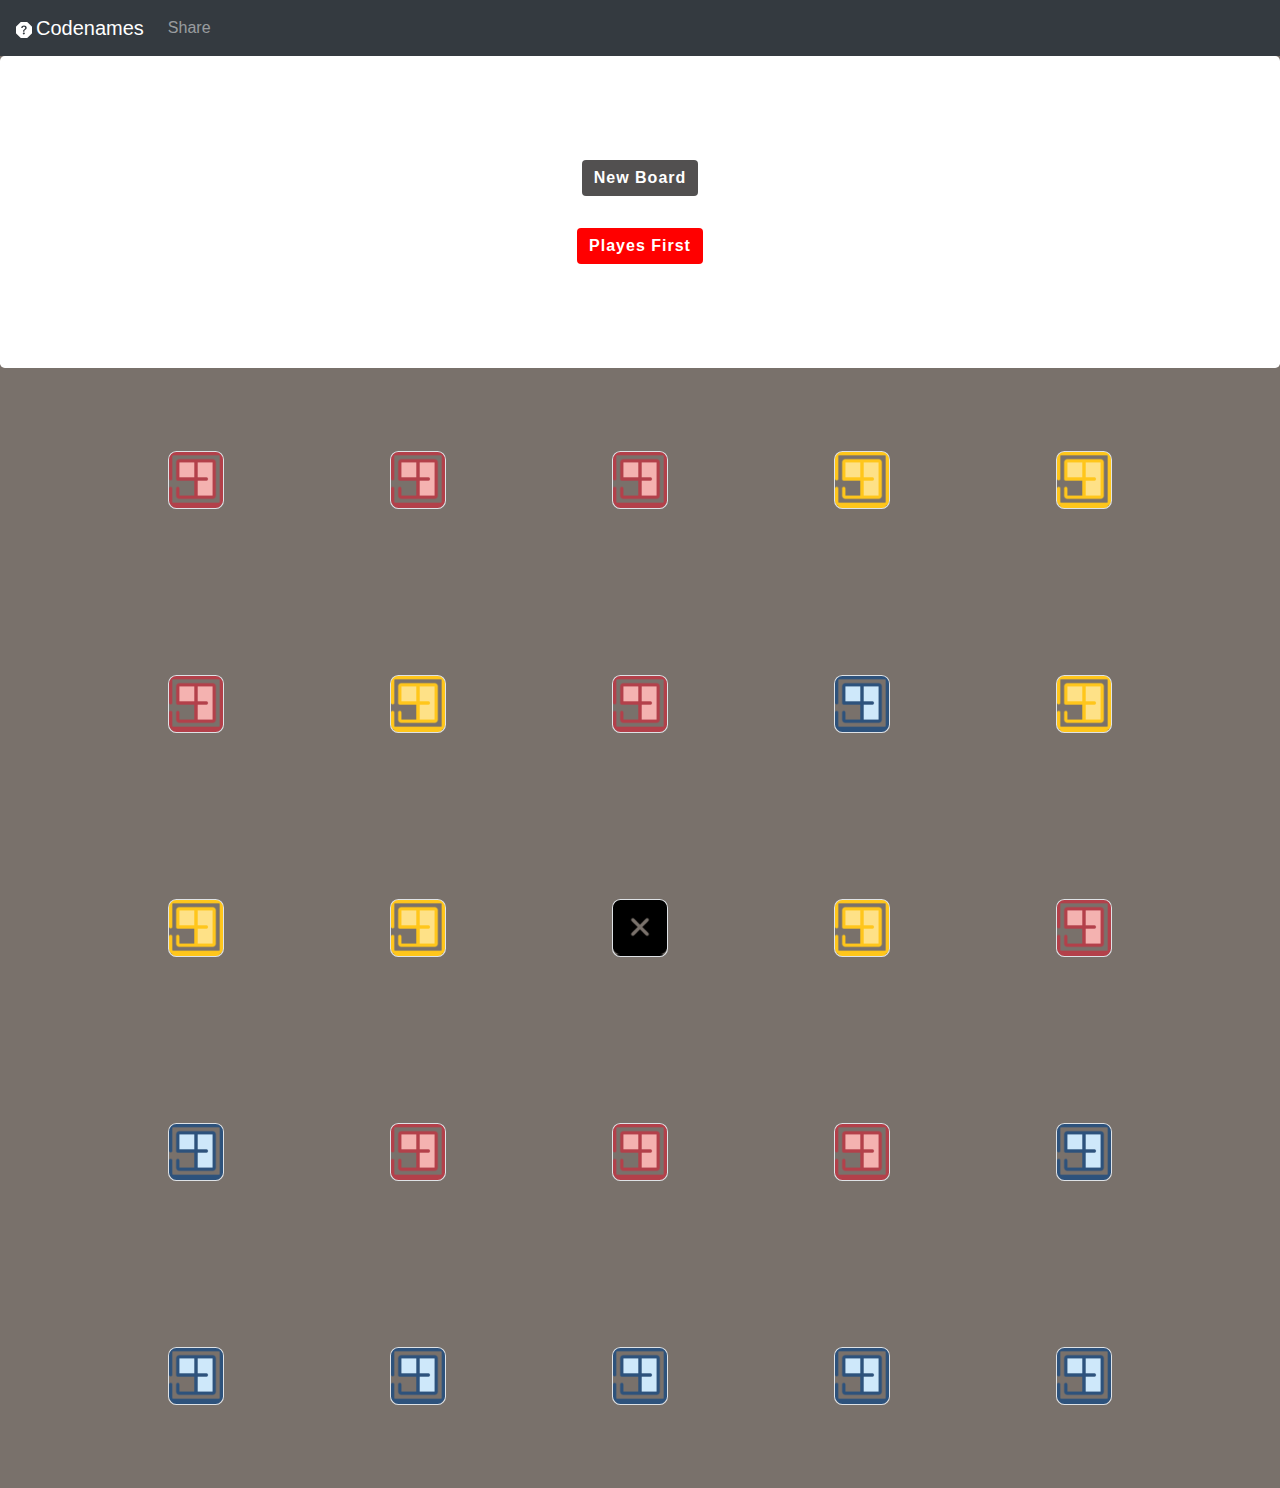
==== index.html @ 96f05309 "changes button name" ====
<!DOCTYPE html>
<html lang="en">

<head>

    <meta charset="utf-8">
    <meta name="viewport" content="width=device-width, initial-scale=1, shrink-to-fit=no">
    <meta name="description" content="Codenames keys">
    <meta name="author" content="Mark Otto, Jacob Thornton, and Bootstrap contributors">
    <meta name="generator" content="Jekyll v4.1.1">
    <meta name="theme-color" content="#343a40">
    
    
    <title>Codenames</title>

    <link rel="canonical" href="https://getbootstrap.com/docs/4.5/examples/album/">

    <!-- Bootstrap core CSS -->
    <link rel="stylesheet" href="https://stackpath.bootstrapcdn.com/bootstrap/4.5.2/css/bootstrap.min.css"
        integrity="sha384-JcKb8q3iqJ61gNV9KGb8thSsNjpSL0n8PARn9HuZOnIxN0hoP+VmmDGMN5t9UJ0Z" crossorigin="anonymous">

    <!-- Custom styles for this template -->
    <link rel="manifest" href="manifest.json" crossorigin="anonymous">
    <link rel="apple-touch-icon" href="images/icons/192.png">
    <link rel="stylesheet" href="album.css">

</head>

<body>
    <header>
        <nav class="navbar navbar-expand-lg navbar-dark bg-dark">
            <a class="navbar-brand" href="#"><svg width="20" height="20" viewBox="0 0 16 16" stroke-width="2" id="icon"  aria-hidden="true" class="bi bi-question-octagon-fill" fill="currentColor" xmlns="http://www.w3.org/2000/svg">
                <path fill-rule="evenodd" d="M11.46.146A.5.5 0 0 0 11.107 0H4.893a.5.5 0 0 0-.353.146L.146 4.54A.5.5 0 0 0 0 4.893v6.214a.5.5 0 0 0 .146.353l4.394 4.394a.5.5 0 0 0 .353.146h6.214a.5.5 0 0 0 .353-.146l4.394-4.394a.5.5 0 0 0 .146-.353V4.893a.5.5 0 0 0-.146-.353L11.46.146zM6.57 6.033H5.25C5.22 4.147 6.68 3.5 8.006 3.5c1.397 0 2.673.73 2.673 2.24 0 1.08-.635 1.594-1.244 2.057-.737.559-1.01.768-1.01 1.486v.355H7.117l-.007-.463c-.038-.927.495-1.498 1.168-1.987.59-.444.965-.736.965-1.371 0-.825-.628-1.168-1.314-1.168-.901 0-1.358.603-1.358 1.384zm1.251 6.443c-.584 0-1.009-.394-1.009-.927 0-.552.425-.94 1.01-.94.609 0 1.028.388 1.028.94 0 .533-.42.927-1.029.927z"/>
              </svg>Codenames</a>
            <button class="navbar-toggler" type="button" data-toggle="collapse" data-target="#navbarColor01" aria-controls="navbarColor01" aria-expanded="false" aria-label="Toggle navigation">
              <span class="navbar-toggler-icon"></span>
            </button>
        
            <div class="collapse navbar-collapse" id="navbarColor01">
              <ul class="navbar-nav mr-auto">
                <li class="nav-item">
                  <a class="nav-link" href="#">Share</a>
                </li>
              </ul>
            </div>
          </nav>
    
    </header>

    <main role="main">

        <section class="jumbotron text-center">
            <div class="container">
                <p>
                    <a href="#" class="btn btn-primary my-2" id="newBoard">New Board</a>
                </p>
                <p>
                    <a href="#" class="btn btn-secondary my-2" id="whoPlays">Playes First</a>
                </p>
            </div>
        </section>

        <div id="mainDiv" class="container">
            <div class="container" id="squares">
                <div class='row'>


                    <div class="square border"></div>
                    <div class="square border"></div>
                    <div class="square border"></div>
                    <div class="square border"></div>
                    <div class="square border"></div>



                    <div class="square border"></div>
                    <div class="square border"></div>
                    <div class="square border"></div>
                    <div class="square border"></div>
                    <div class="square border"></div>


                    <div class="square border"></div>
                    <div class="square border"></div>
                    <div class="square border"></div>
                    <div class="square border"></div>
                    <div class="square border"></div>

                    <div class="square border"></div>
                    <div class="square border"></div>
                    <div class="square border"></div>
                    <div class="square border"></div>
                    <div class="square border"></div>



                    <div class="square border"></div>
                    <div class="square border"></div>
                    <div class="square border"></div>
                    <div class="square border"></div>
                    <div class="square border"></div>

                </div>
            </div>
        </div>

    </main>

    <script src="https://code.jquery.com/jquery-3.5.1.min.js"
        integrity="sha256-9/aliU8dGd2tb6OSsuzixeV4y/faTqgFtohetphbbj0=" crossorigin="anonymous"></script>
    <script src="https://cdn.jsdelivr.net/npm/popper.js@1.16.1/dist/umd/popper.min.js"
        integrity="sha384-9/reFTGAW83EW2RDu2S0VKaIzap3H66lZH81PoYlFhbGU+6BZp6G7niu735Sk7lN"
        crossorigin="anonymous"></script>
    <script src="https://stackpath.bootstrapcdn.com/bootstrap/4.5.2/js/bootstrap.min.js"
        integrity="sha384-B4gt1jrGC7Jh4AgTPSdUtOBvfO8shuf57BaghqFfPlYxofvL8/KUEfYiJOMMV+rV"
        crossorigin="anonymous"></script>
    <script src="sourceCode.js"></script>
</body>

</html>
---- album.css ----
.jumbotron {
  padding-top: 1rem;
  padding-bottom: 1rem;
  margin-bottom: 0;
  background-color: #fff;
}
@media (min-width: 768px) {
  .jumbotron {
    padding-top: 6rem;
    padding-bottom: 6rem;
  }
}

.jumbotron p:last-child {
  margin-bottom: 0;
}

.jumbotron h1 {
  font-weight: 300;
}

.jumbotron .container {
  max-width: 40rem;
}

footer {
  padding-top: 3rem;
  padding-bottom: 3rem;
}

footer p {
  margin-bottom: .25rem;
}

body{
  background-color:  #79716b;
  
}

.square {

  width: 5%;
  background-image: url("images/default.png");
  /* background-image: url("images/square.png"); */
  background-size: contain;
	padding-bottom: 5%;
	float: left;
  margin: 7.5%;
	border-radius: 15%;
	transition: background 0.6s;
	-webkit-transition: background 0.6s;
	-moz-transition: background 0.6s;
}

#newBoard{
  background-color: rgb(82, 80, 80);
}

#whoPlays{
  transition: background 0.6s;
	-webkit-transition: background 0.6s;
	-moz-transition: background 0.6s;
}

#icon {
  padding-right: 4px;
}

.my-2 {
  border: none;
  font-weight: 700;
  letter-spacing: 1px;
	font-size: inherit;
	transition: all 0.3s;
	-webkit-transition: all 0.3s;
	-moz-transition: all 0.3s;
}
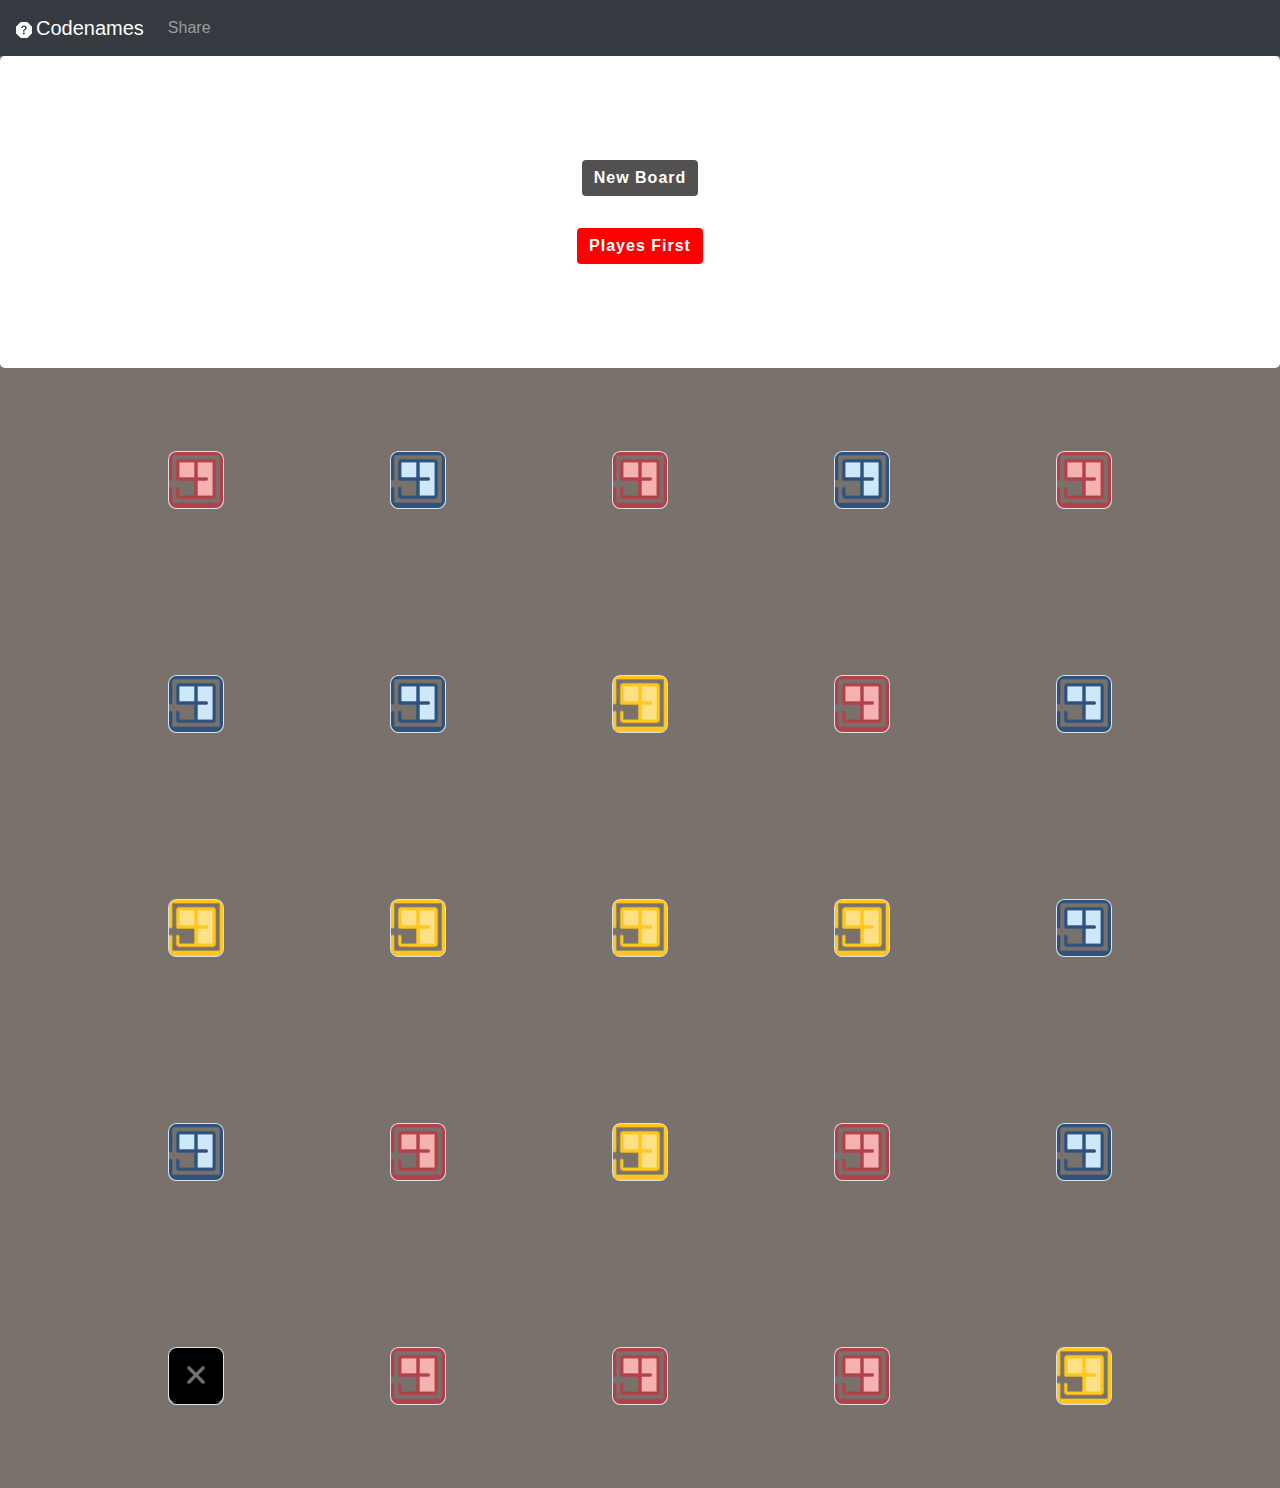
==== commit 0e4318ff: "removes unused link" ====
--- a/index.html
+++ b/index.html
@@ -13,7 +13,6 @@
     
     <title>Codenames</title>
 
-    <link rel="canonical" href="https://getbootstrap.com/docs/4.5/examples/album/">
 
     <!-- Bootstrap core CSS -->
     <link rel="stylesheet" href="https://stackpath.bootstrapcdn.com/bootstrap/4.5.2/css/bootstrap.min.css"
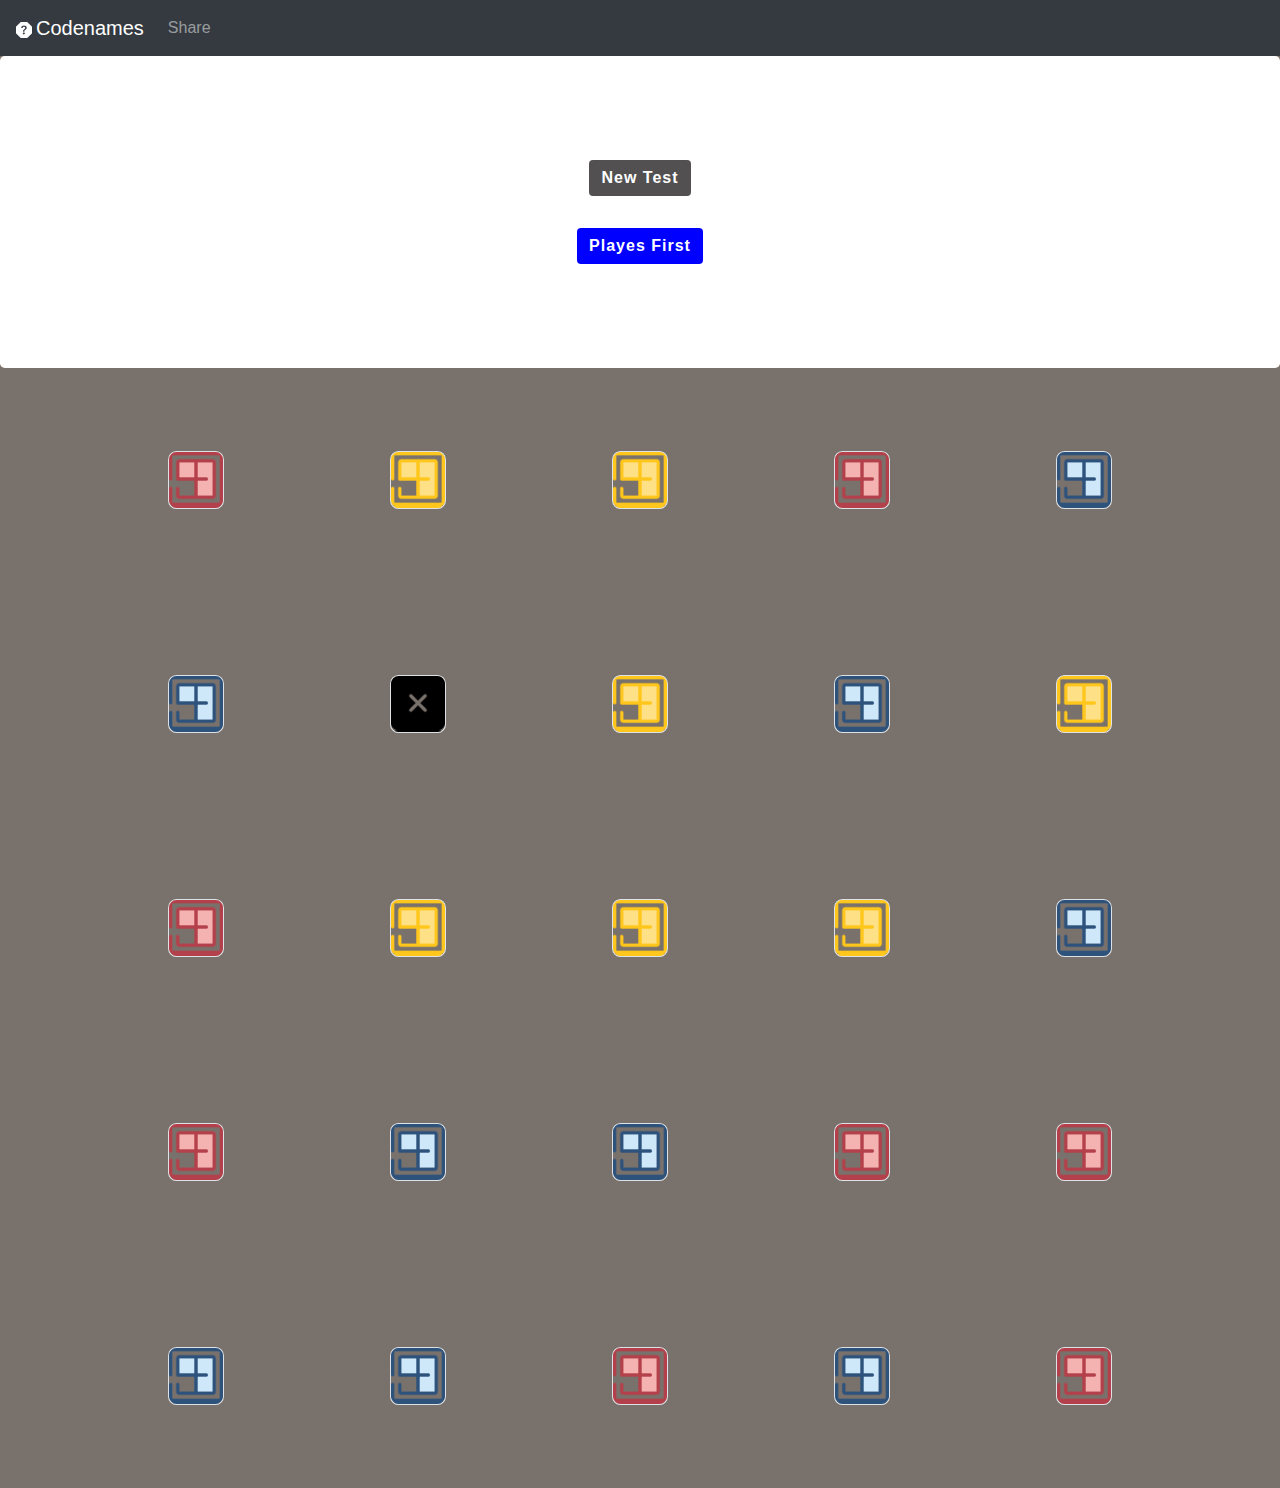
==== commit 096fe0c7: "service worker test" ====
--- a/index.html
+++ b/index.html
@@ -51,7 +51,7 @@
         <section class="jumbotron text-center">
             <div class="container">
                 <p>
-                    <a href="#" class="btn btn-primary my-2" id="newBoard">New Board</a>
+                    <a href="#" class="btn btn-primary my-2" id="newBoard">New Test</a>
                 </p>
                 <p>
                     <a href="#" class="btn btn-secondary my-2" id="whoPlays">Playes First</a>
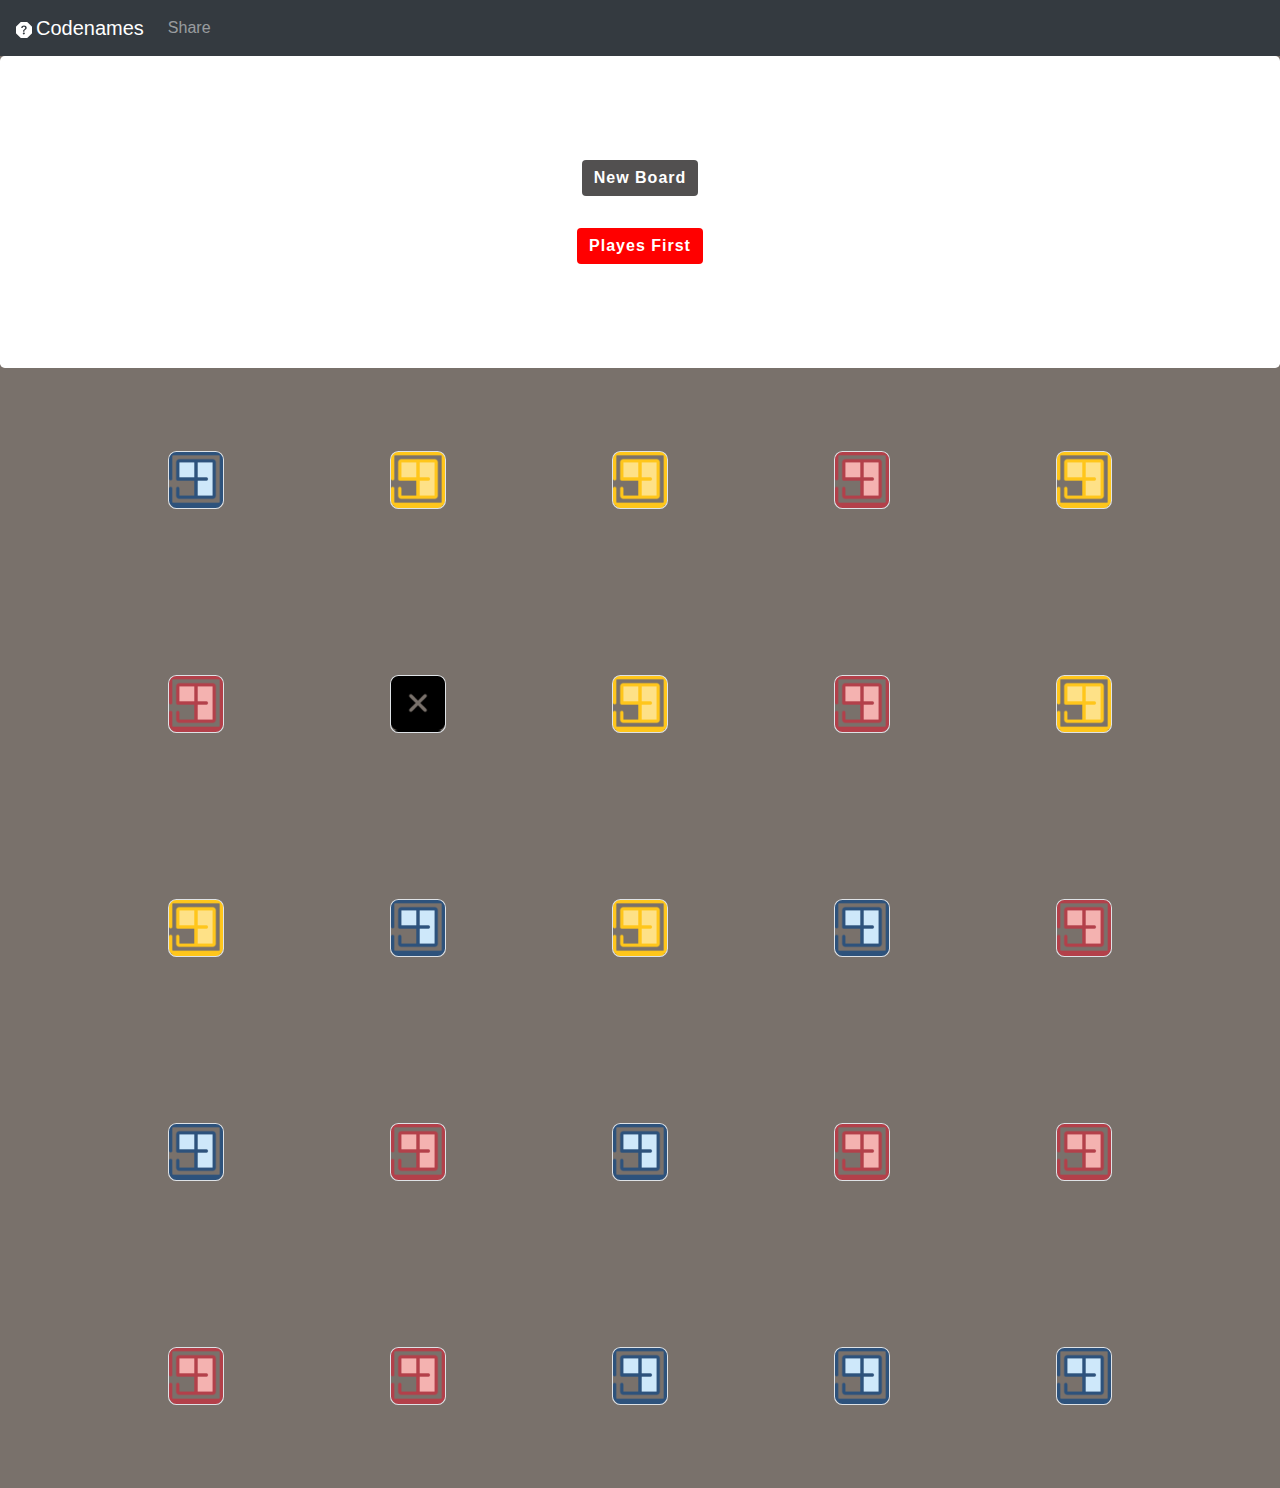
==== commit 31b113b0: "upgrades new board button" ====
--- a/index.html
+++ b/index.html
@@ -51,7 +51,7 @@
         <section class="jumbotron text-center">
             <div class="container">
                 <p>
-                    <a href="#" class="btn btn-primary my-2" id="newBoard">New Test</a>
+                    <a href="#" class="btn btn-primary my-2" id="newBoard">New Board</a>
                 </p>
                 <p>
                     <a href="#" class="btn btn-secondary my-2" id="whoPlays">Playes First</a>
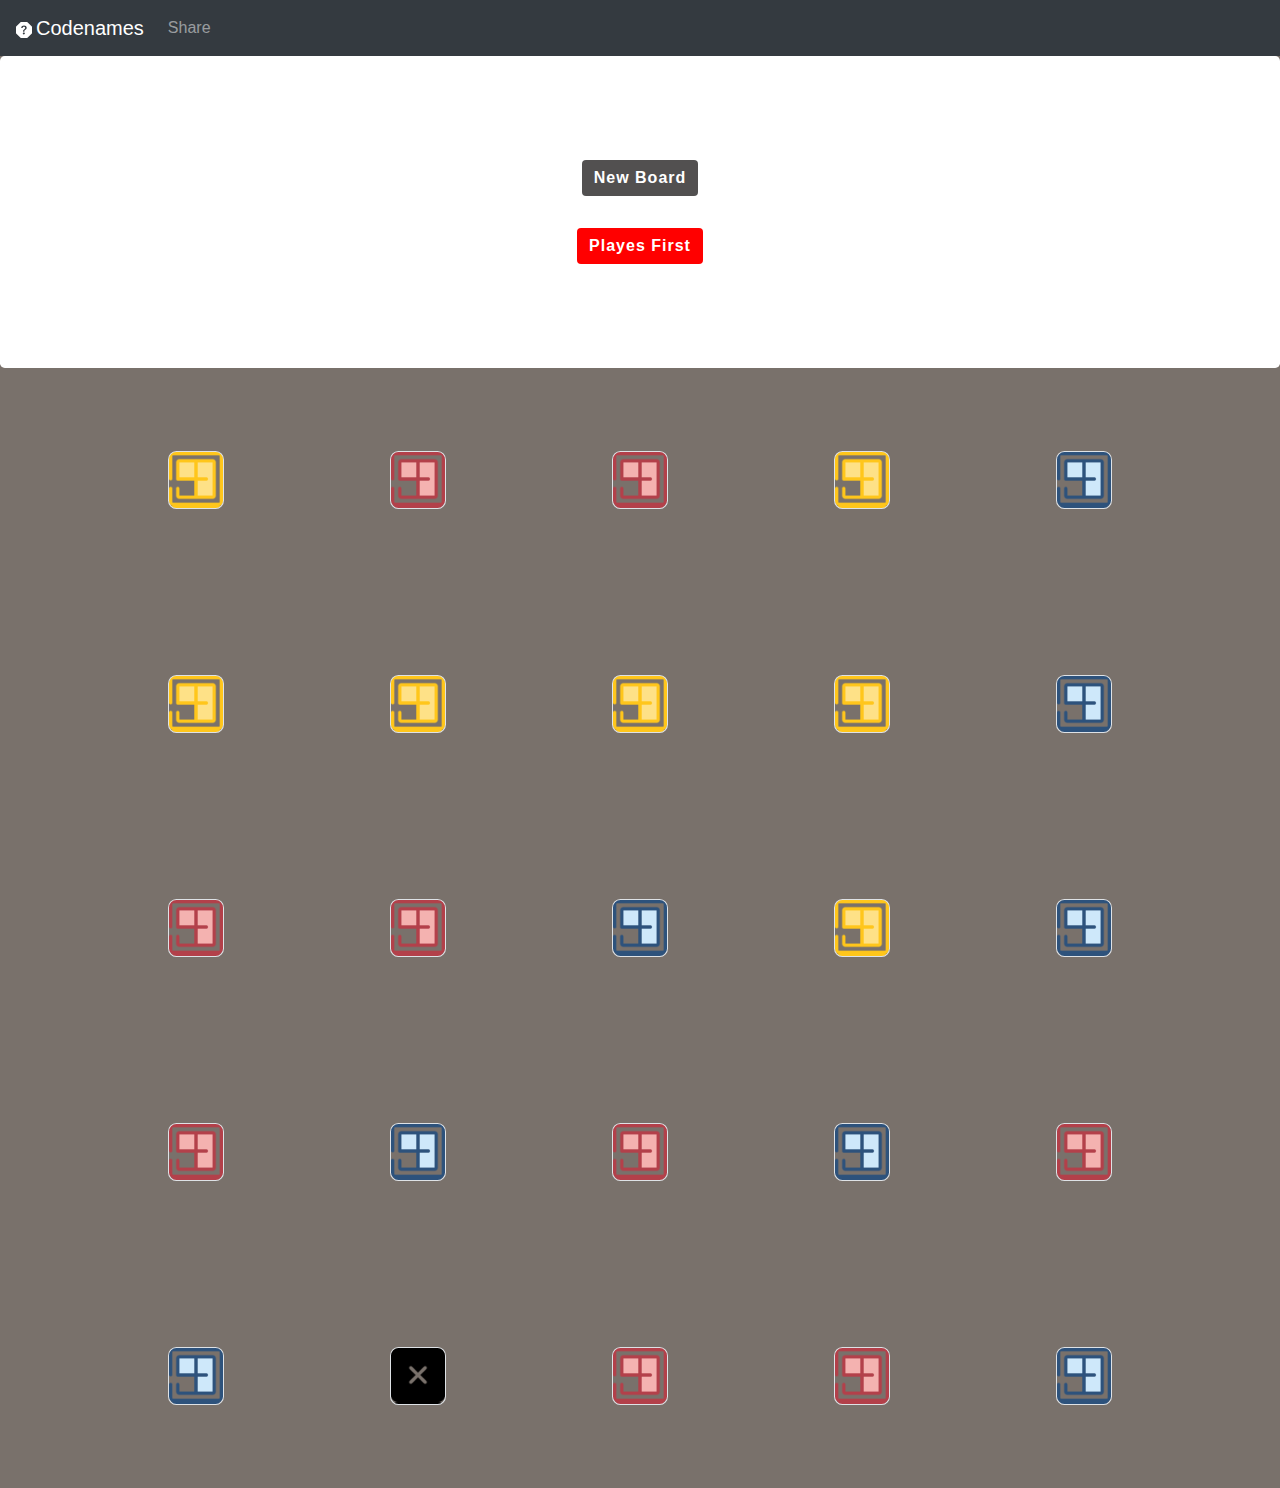
==== commit 29f7e5cf: "adds Google Analytics script" ====
--- a/index.html
+++ b/index.html
@@ -9,8 +9,19 @@
     <meta name="author" content="Mark Otto, Jacob Thornton, and Bootstrap contributors">
     <meta name="generator" content="Jekyll v4.1.1">
     <meta name="theme-color" content="#343a40">
-    
-    
+
+    <!-- Global site tag (gtag.js) - Google Analytics -->
+    <script async src="https://www.googletagmanager.com/gtag/js?id=UA-176443265-1"></script>
+    <script>
+        window.dataLayer = window.dataLayer || [];
+        function gtag() { dataLayer.push(arguments); }
+        gtag('js', new Date());
+
+        gtag('config', 'UA-176443265-1');
+    </script>
+
+
+
     <title>Codenames</title>
 
 
@@ -28,22 +39,26 @@
 <body>
     <header>
         <nav class="navbar navbar-expand-lg navbar-dark bg-dark">
-            <a class="navbar-brand" href="#"><svg width="20" height="20" viewBox="0 0 16 16" stroke-width="2" id="icon"  aria-hidden="true" class="bi bi-question-octagon-fill" fill="currentColor" xmlns="http://www.w3.org/2000/svg">
-                <path fill-rule="evenodd" d="M11.46.146A.5.5 0 0 0 11.107 0H4.893a.5.5 0 0 0-.353.146L.146 4.54A.5.5 0 0 0 0 4.893v6.214a.5.5 0 0 0 .146.353l4.394 4.394a.5.5 0 0 0 .353.146h6.214a.5.5 0 0 0 .353-.146l4.394-4.394a.5.5 0 0 0 .146-.353V4.893a.5.5 0 0 0-.146-.353L11.46.146zM6.57 6.033H5.25C5.22 4.147 6.68 3.5 8.006 3.5c1.397 0 2.673.73 2.673 2.24 0 1.08-.635 1.594-1.244 2.057-.737.559-1.01.768-1.01 1.486v.355H7.117l-.007-.463c-.038-.927.495-1.498 1.168-1.987.59-.444.965-.736.965-1.371 0-.825-.628-1.168-1.314-1.168-.901 0-1.358.603-1.358 1.384zm1.251 6.443c-.584 0-1.009-.394-1.009-.927 0-.552.425-.94 1.01-.94.609 0 1.028.388 1.028.94 0 .533-.42.927-1.029.927z"/>
-              </svg>Codenames</a>
-            <button class="navbar-toggler" type="button" data-toggle="collapse" data-target="#navbarColor01" aria-controls="navbarColor01" aria-expanded="false" aria-label="Toggle navigation">
-              <span class="navbar-toggler-icon"></span>
+            <a class="navbar-brand" href="#"><svg width="20" height="20" viewBox="0 0 16 16" stroke-width="2" id="icon"
+                    aria-hidden="true" class="bi bi-question-octagon-fill" fill="currentColor"
+                    xmlns="http://www.w3.org/2000/svg">
+                    <path fill-rule="evenodd"
+                        d="M11.46.146A.5.5 0 0 0 11.107 0H4.893a.5.5 0 0 0-.353.146L.146 4.54A.5.5 0 0 0 0 4.893v6.214a.5.5 0 0 0 .146.353l4.394 4.394a.5.5 0 0 0 .353.146h6.214a.5.5 0 0 0 .353-.146l4.394-4.394a.5.5 0 0 0 .146-.353V4.893a.5.5 0 0 0-.146-.353L11.46.146zM6.57 6.033H5.25C5.22 4.147 6.68 3.5 8.006 3.5c1.397 0 2.673.73 2.673 2.24 0 1.08-.635 1.594-1.244 2.057-.737.559-1.01.768-1.01 1.486v.355H7.117l-.007-.463c-.038-.927.495-1.498 1.168-1.987.59-.444.965-.736.965-1.371 0-.825-.628-1.168-1.314-1.168-.901 0-1.358.603-1.358 1.384zm1.251 6.443c-.584 0-1.009-.394-1.009-.927 0-.552.425-.94 1.01-.94.609 0 1.028.388 1.028.94 0 .533-.42.927-1.029.927z" />
+                </svg>Codenames</a>
+            <button class="navbar-toggler" type="button" data-toggle="collapse" data-target="#navbarColor01"
+                aria-controls="navbarColor01" aria-expanded="false" aria-label="Toggle navigation">
+                <span class="navbar-toggler-icon"></span>
             </button>
-        
+
             <div class="collapse navbar-collapse" id="navbarColor01">
-              <ul class="navbar-nav mr-auto">
-                <li class="nav-item">
-                  <a class="nav-link" href="#">Share</a>
-                </li>
-              </ul>
+                <ul class="navbar-nav mr-auto">
+                    <li class="nav-item">
+                        <a class="nav-link" href="#">Share</a>
+                    </li>
+                </ul>
             </div>
-          </nav>
-    
+        </nav>
+
     </header>
 
     <main role="main">
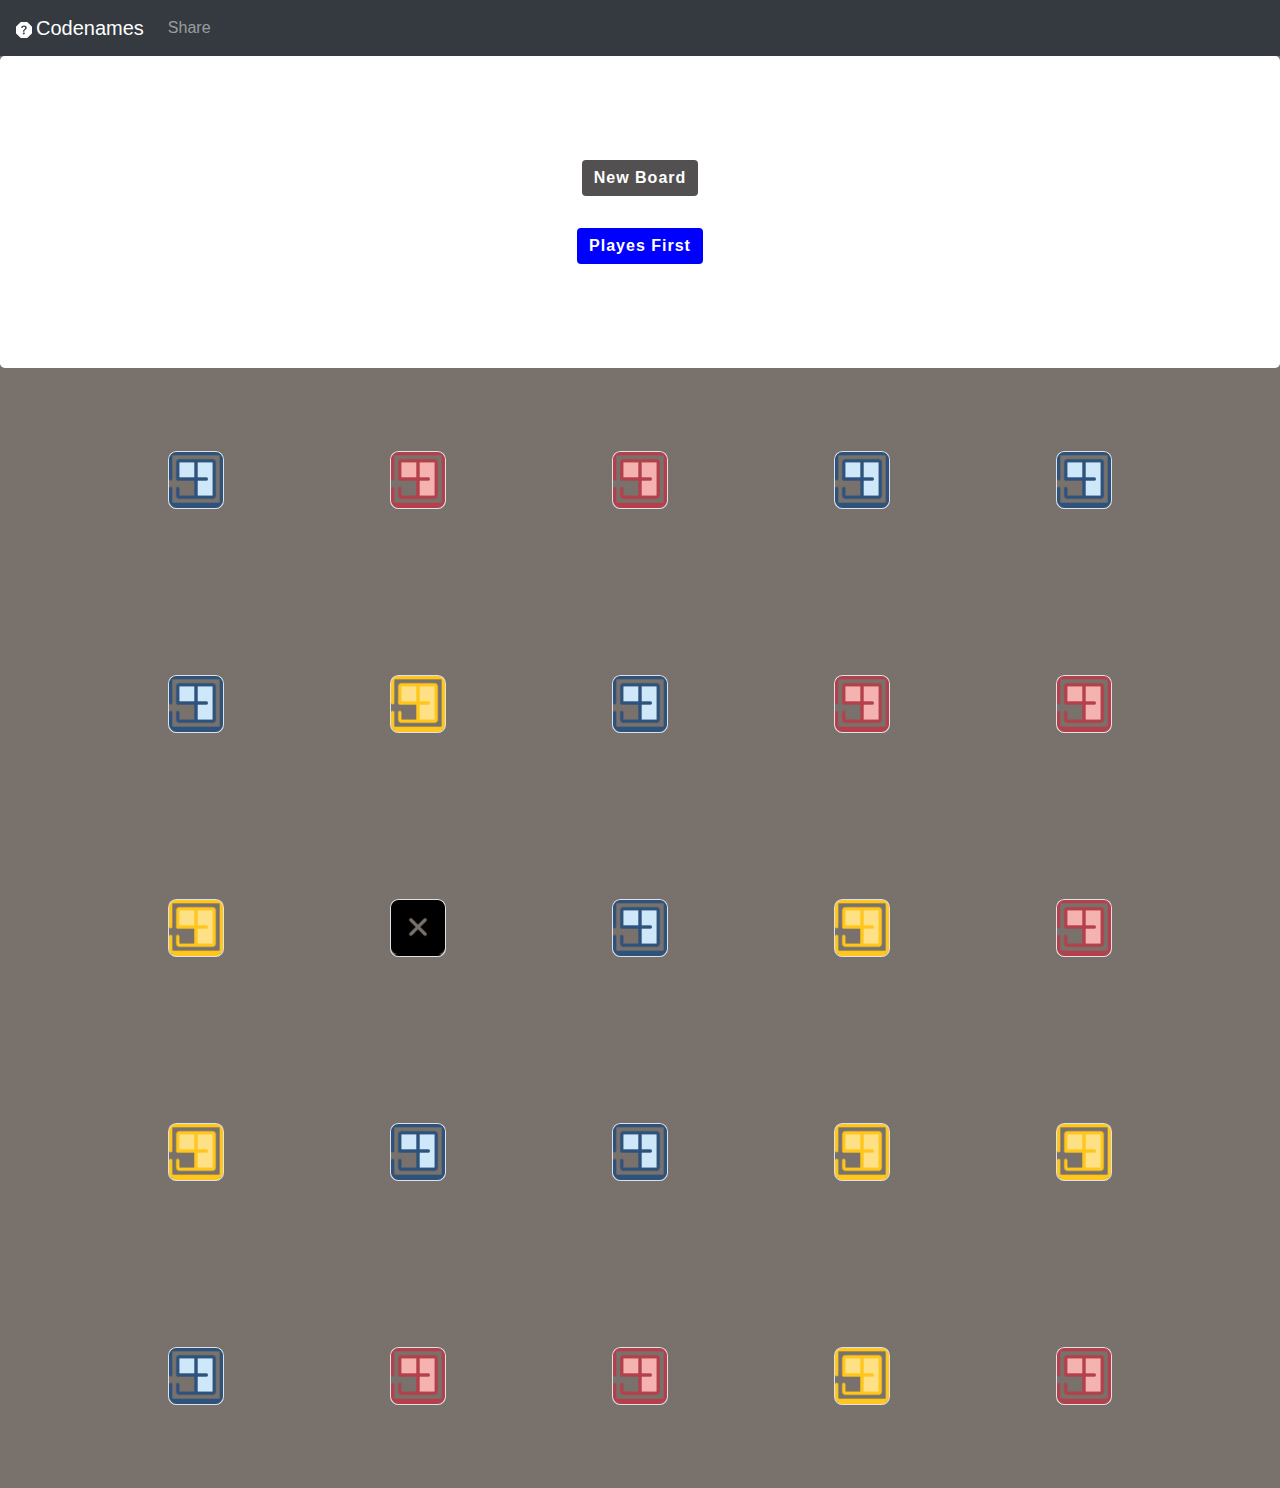
==== commit bb880e26: "adds share option" ====
--- a/index.html
+++ b/index.html
@@ -53,7 +53,7 @@
             <div class="collapse navbar-collapse" id="navbarColor01">
                 <ul class="navbar-nav mr-auto">
                     <li class="nav-item">
-                        <a class="nav-link" href="#">Share</a>
+                        <a class="nav-link" href="#" onclick="ShareApp()">Share</a>
                     </li>
                 </ul>
             </div>
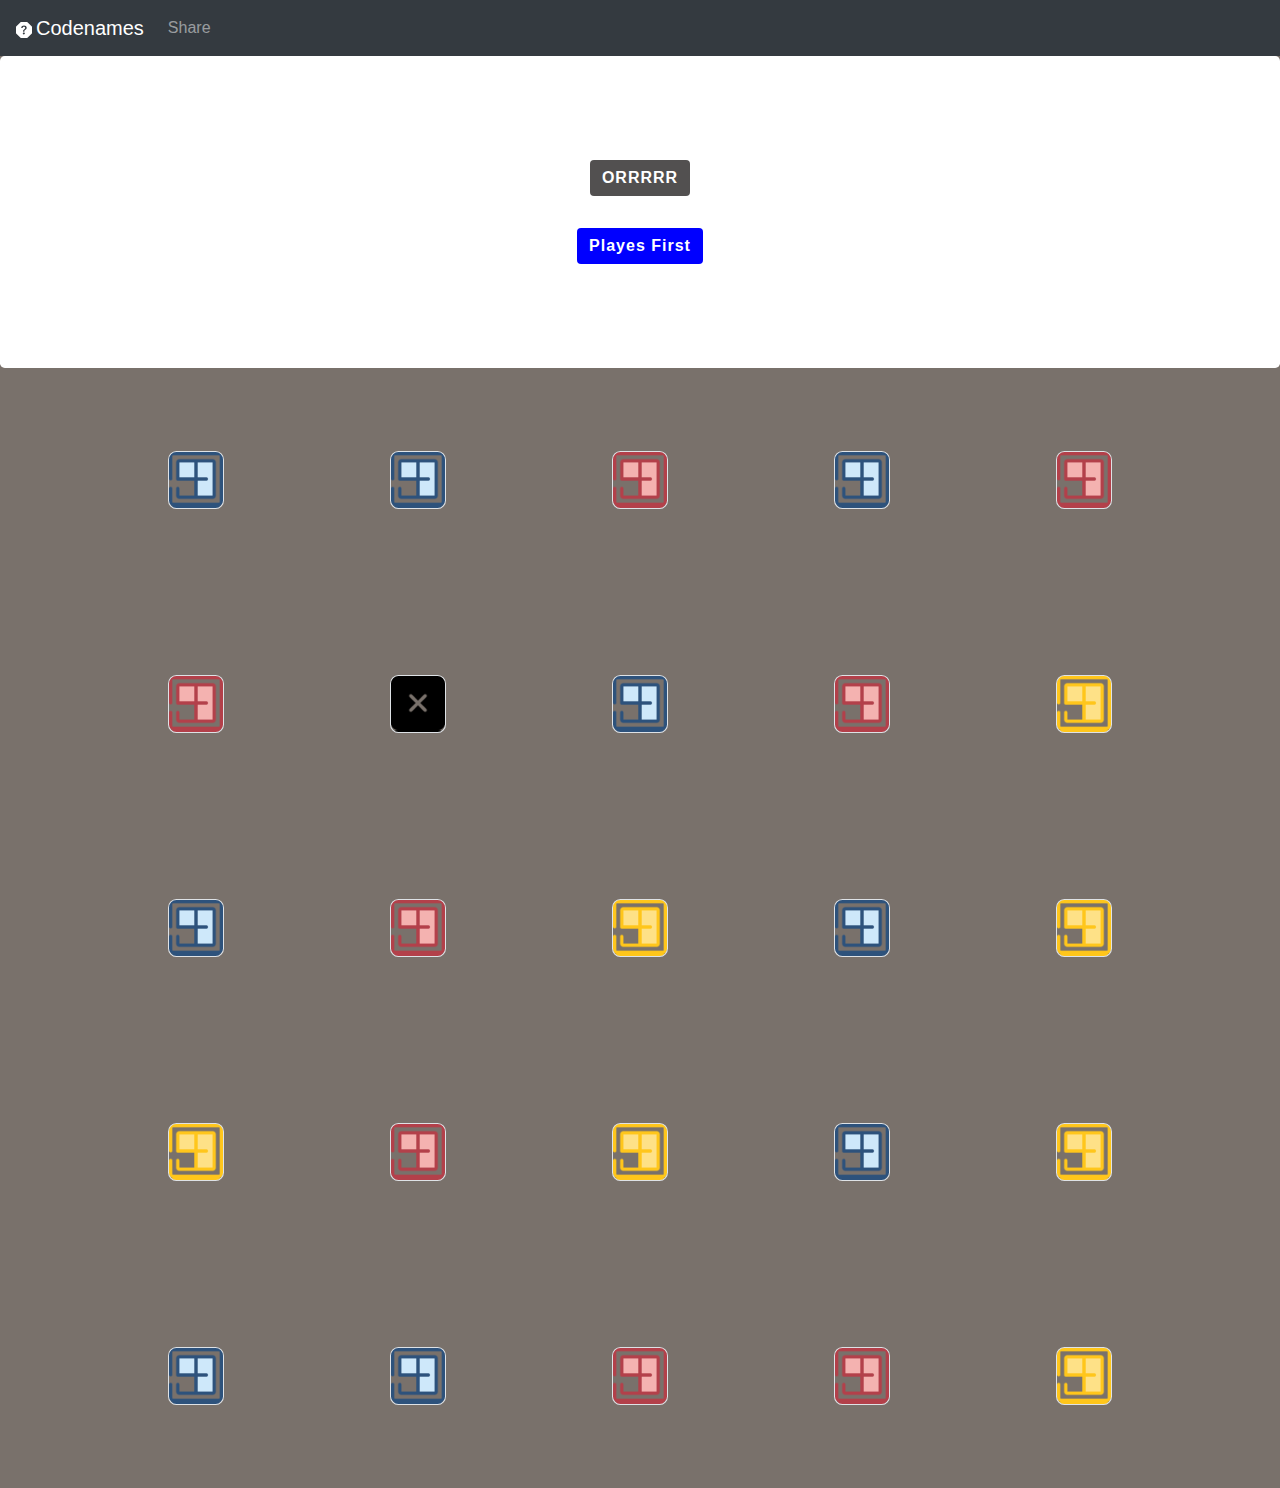
==== commit 3a480c26: "test" ====
--- a/index.html
+++ b/index.html
@@ -66,7 +66,7 @@
         <section class="jumbotron text-center">
             <div class="container">
                 <p>
-                    <a href="#" class="btn btn-primary my-2" id="newBoard">New Board</a>
+                    <a href="#" class="btn btn-primary my-2" id="newBoard">ORRRRR</a>
                 </p>
                 <p>
                     <a href="#" class="btn btn-secondary my-2" id="whoPlays">Playes First</a>
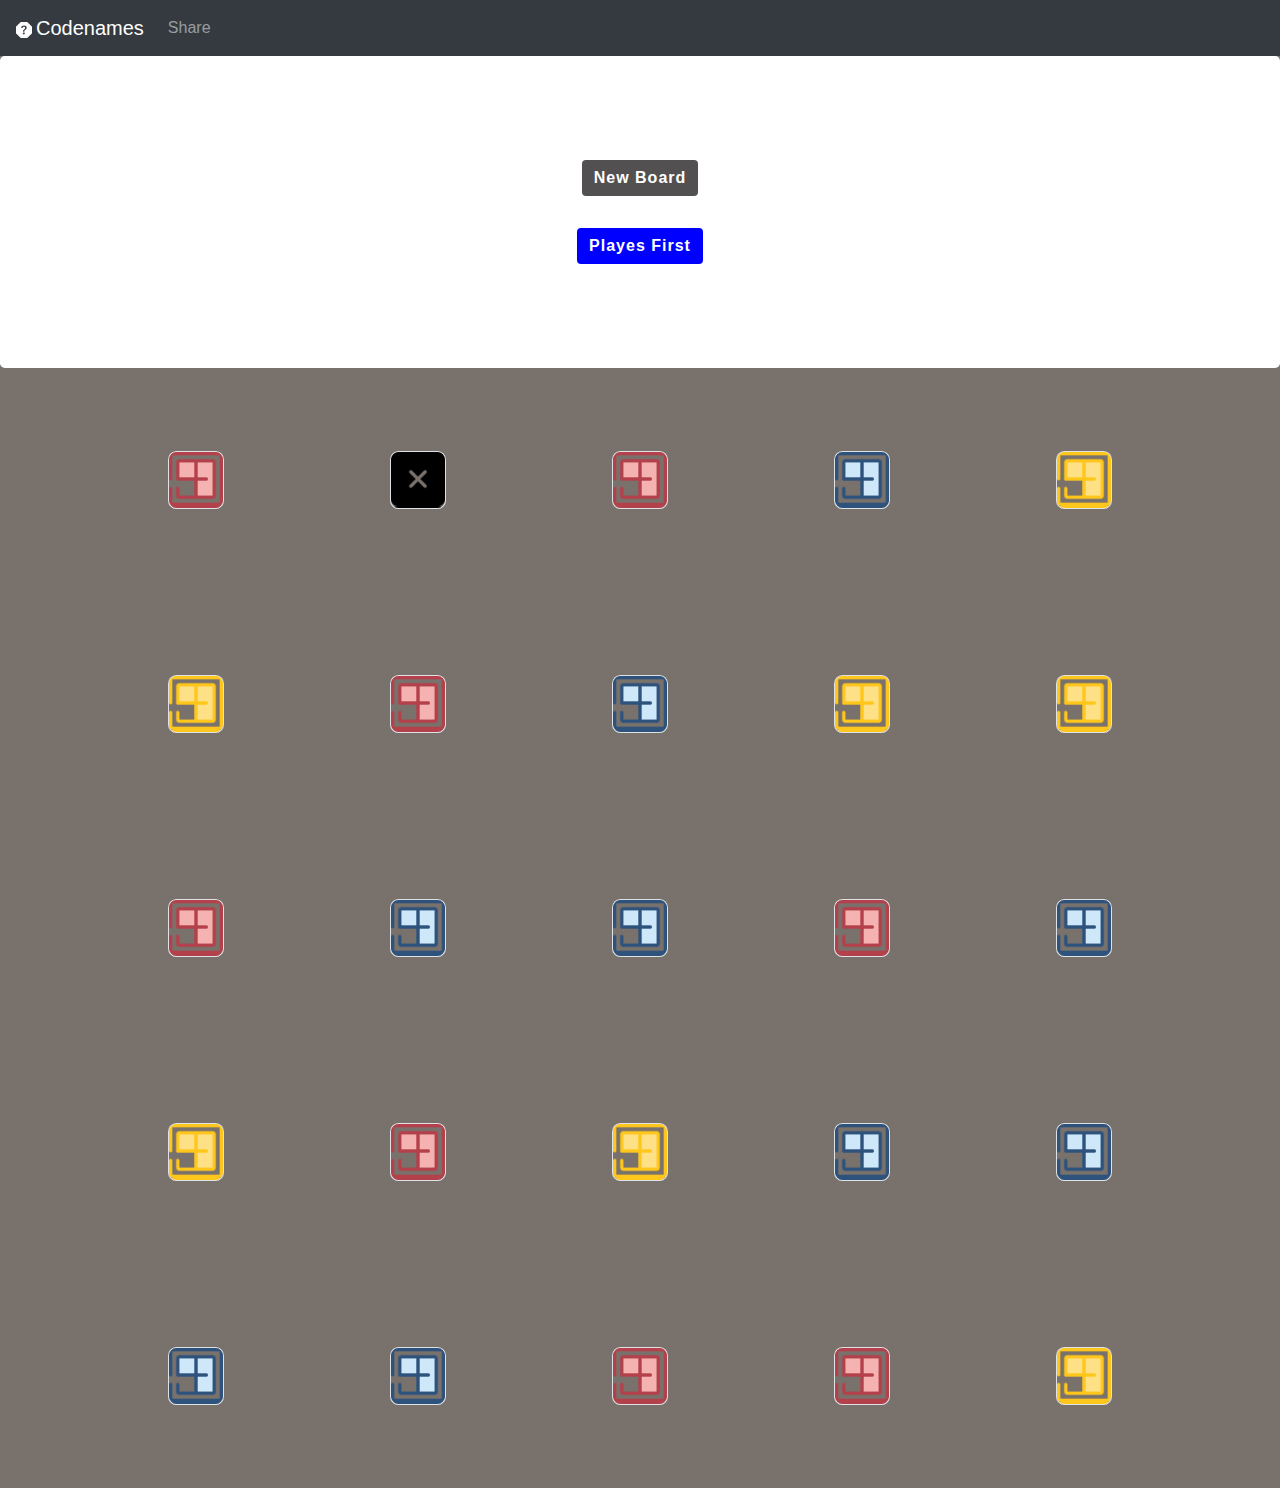
==== commit 0c52a9a5: "updated index" ====
--- a/index.html
+++ b/index.html
@@ -66,7 +66,7 @@
         <section class="jumbotron text-center">
             <div class="container">
                 <p>
-                    <a href="#" class="btn btn-primary my-2" id="newBoard">ORRRRR</a>
+                    <a href="#" class="btn btn-primary my-2" id="newBoard">New Board</a>
                 </p>
                 <p>
                     <a href="#" class="btn btn-secondary my-2" id="whoPlays">Playes First</a>
